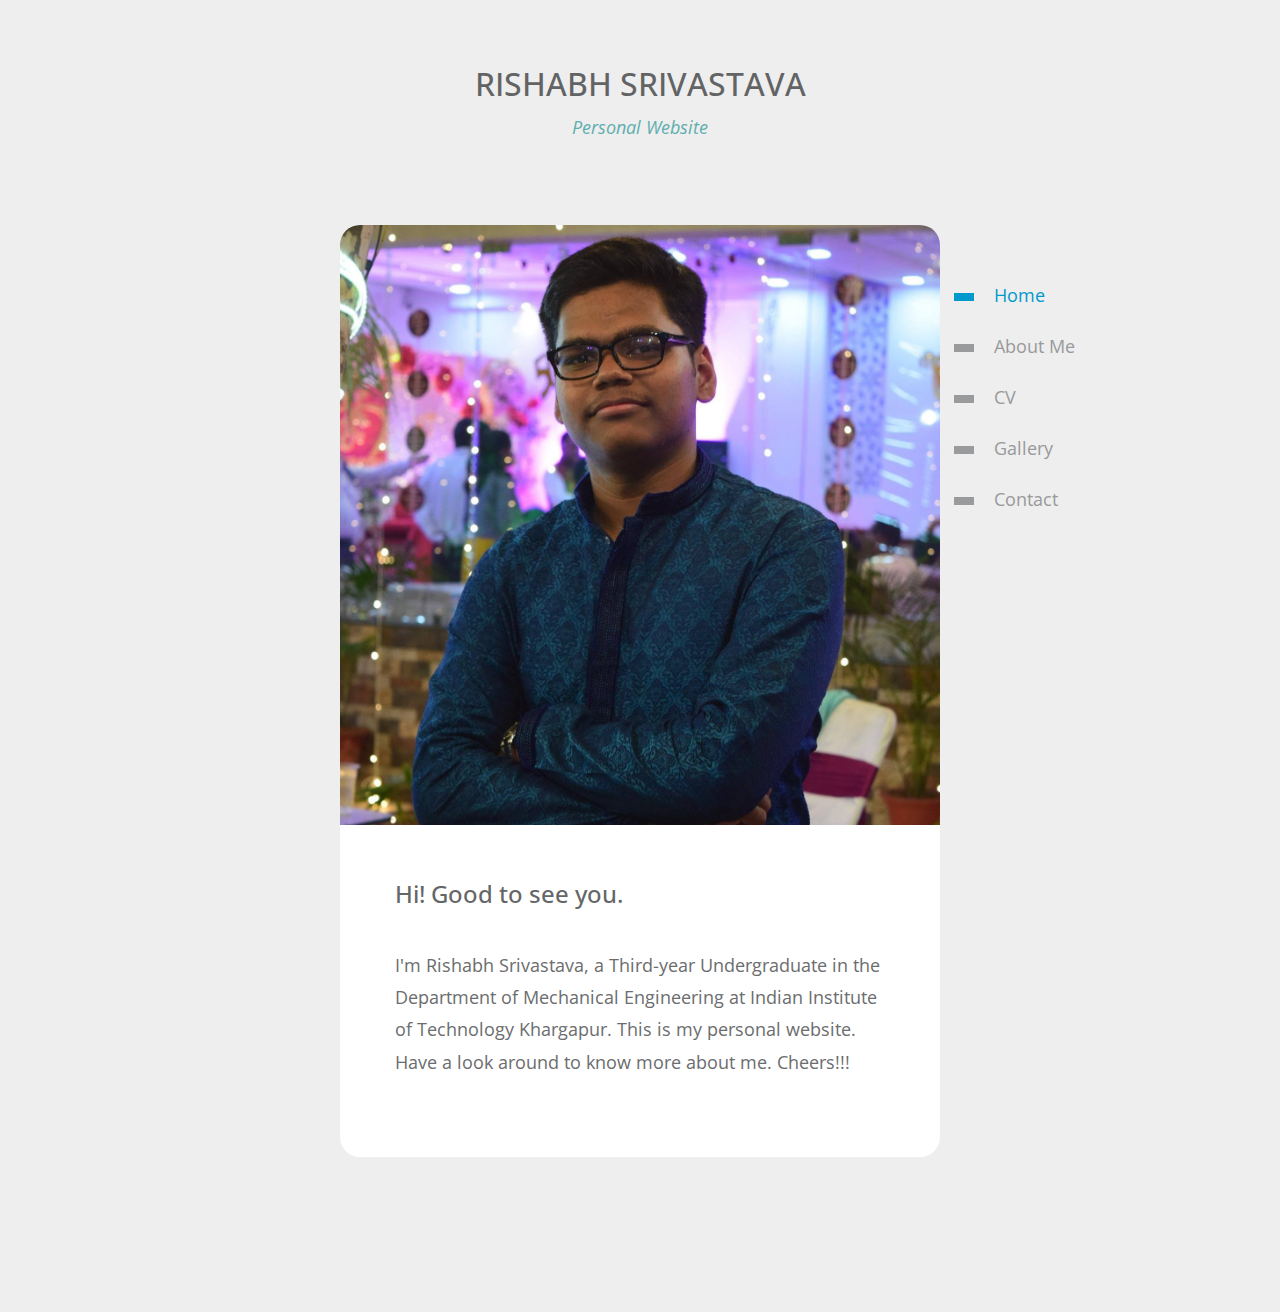
==== index.html @ 849064ad "My first commit" ====
<!DOCTYPE html>
<html lang="en">

<head>
  <meta charset="UTF-8" />
  <meta name="viewport" content="width=device-width, initial-scale=1.0" />
  <meta http-equiv="X-UA-Compatible" content="ie=edge" />
  <title>Rishabh Srivastava</title>

  <link rel="stylesheet" href="https://fonts.googleapis.com/css?family=Open+Sans:400,600" />
  <link rel="stylesheet" href="css/bootstrap.min.css" />
  <link rel="stylesheet" href="css/templatemo-style.css" />
<!--
Verticard Template
https://templatemo.com/tm-533-verticard
-->
</head>

<body>
  <div class="tm-page-container mx-auto">
    <header class="tm-header text-center">
      <h1 class="tm-title text-uppercase">Rishabh Srivastava</h1>
      <p class="tm-primary-color"><i>Personal Website</i></p>
    </header>

    <section class="tm-section">
      <nav class="tm-nav">
        <ul>
          <li class="active">
            <a href="index.html"><span class="tm-nav-deco"></span>Home</a>
          </li>
	  <li>
            <a href="about.html"><span class="tm-nav-deco"></span>About Me</a>
          </li>
	  <li>
            <a href="https://drive.google.com/file/d/1CT3iu3sZCoohfQ-L5EJhWIFVGArdaLhB/view?usp=sharing" target="_blank"><span class="tm-nav-deco"></span>CV</a>
          </li>
          <li>
            <a href="gallery.html"><span class="tm-nav-deco"></span>Gallery</a>
          </li>
          <li>
            <a href="contact.html"><span class="tm-nav-deco"></span>Contact</a>
          </li>
        </ul>
      </nav>
      <div class="tm-content-container">
        <figure class="mb-0">
          <img src="img/img-1.jpg" alt="Image" class="img-fluid tm-img" />
        </figure>
        <div class="tm-content">
          <h2 class="tm-page-title">Hi! Good to see you.</h2>
          <p class="mb-4">
            I'm Rishabh Srivastava, a Third-year Undergraduate in the Department of Mechanical Engineering at Indian Institute of Technology Khargapur. This is my personal website. Have a look around to know more about me. 
Cheers!!!
          </p>
          
        </div>
      </div>
    </section>

  </div>
</body>
</html>
---- css/templatemo-style.css ----
/*
Verticard Template
https://templatemo.com/tm-533-verticard
*/

body {
  font-family: "Open Sans", Arial, Helvetica, sans-serif;
  font-size: 18px;
  font-weight: 400;
  overflow-x: hidden;
  background-color: #eeeeee;
  color: #6C6D6E;
}

a {
  transition: all 0.3s ease;
}

a:hover,
a:focus {
  text-decoration: none;
}

p {
  line-height: 1.8;
}

.tm-primary-color {
  color: #61AEAE;
}

.tm-secondary-color {
  color: #0099CC;
}


.tm-page-container {
  max-width: 600px;
  width: 100%;  
}

.tm-section {
  margin-bottom: 155px;
  position: relative;
}

.tm-content-container {      
  border-radius: 20px;
  background-color: white;
}

.tm-nav {
  position: absolute;
  right: -150px;
  top: 45px;
}

.tm-nav > ul > li {
  list-style: none;
}

.tm-nav > ul > li > a {
  display: block;
  padding: 12px 15px;
  color: #999A9B;
}

.tm-nav > ul > li.active > a,
.tm-nav > ul > li > a:hover,
.tm-nav > ul > li > a:focus {
  color: #0299CC;
}

.tm-nav-deco {
  display: inline-block;
  width: 20px;
  height: 8px;
  background-color: #999A9B;
  vertical-align: middle;
  margin-right: 20px;
}

.tm-nav > ul > li.active > a > .tm-nav-deco,
.tm-nav > ul > li:hover > a > .tm-nav-deco
 {
  background-color: #0299CC;
}

.tm-content {  
  padding: 55px;
}

.tm-header {
  padding: 65px 15px;
}

.tm-title {
  font-size: 2rem;
  color: #626364;
}

.tm-page-title {
  font-size: 1.5rem;
  margin-bottom: 40px;
  color: #656667;
}

.tm-img {
  border-top-left-radius: 20px;
  border-top-right-radius: 20px;  
}

footer {
  font-size: 1rem;
  display: flex;
  justify-content: space-between;
  padding-bottom: 50px;
  color: #9A9B9C;
}

.tm-footer-link {
  color: #9A9B9C;
}

/* 
  Gallery Item Hover Effect
  https://tympanus.net/codrops/2014/06/19/ideas-for-subtle-hover-effects/
*/

/* Common style */
.tm-gallery-item figure {
	position: relative;	
	overflow: hidden;
	margin-bottom: 0;
	background: #3085a3;
	text-align: center;
	cursor: pointer;
}

.tm-gallery-item figure img {
	position: relative;
	display: block;
	min-height: 100%;
	max-width: 100%;
	opacity: 0.8;
}

.tm-gallery-item figure figcaption {
	color: #fff;
	text-transform: uppercase;
	font-size: 1.25em;
	-webkit-backface-visibility: hidden;
	backface-visibility: hidden;
}

.tm-gallery-item figure figcaption::before,
.tm-gallery-item figure figcaption::after {
	pointer-events: none;
}

.tm-gallery-item figure figcaption,
.tm-gallery-item figure figcaption > a {
	position: absolute;
	top: 0;
	left: 0;
	width: 100%;
	height: 100%;
}

/* Anchor will cover the whole item by default */
/* For some effects it will show as a button */
.tm-gallery-item figure figcaption > a {
	z-index: 1000;
	text-indent: 200%;
	white-space: nowrap;
	font-size: 0;
	opacity: 0;
}

.tm-gallery-item figure h2 {
	word-spacing: -0.15em;
	font-weight: 300;
}

.tm-gallery-item figure h2 span {	font-weight: 800; }

.tm-gallery-item figure h2,
.tm-gallery-item figure p {
	margin: 0;
}

.tm-gallery-item figure p {
	letter-spacing: 1px;
	font-size: 60.5%;
	max-width: 200px;
	margin: 0 auto;
}

/*---------------*/
/***** Bubba *****/
/*---------------*/

figure.effect-bubba {	background: #9e5406; }

figure.effect-bubba img {
	opacity: 1;
	-webkit-transition: opacity 0.35s;
	transition: opacity 0.35s;
}

figure.effect-bubba:hover img {
	opacity: 0.4;
}

figure.effect-bubba figcaption::before,
figure.effect-bubba figcaption::after {
	position: absolute;
	top: 15px;
	right: 15px;
	bottom: 15px;
	left: 15px;
	content: '';
	opacity: 0;
	-webkit-transition: opacity 0.35s, -webkit-transform 0.35s;
	transition: opacity 0.35s, transform 0.35s;
}

figure.effect-bubba figcaption::before {
	border-top: 1px solid #fff;
	border-bottom: 1px solid #fff;
	-webkit-transform: scale(0,1);
	transform: scale(0,1);
}

figure.effect-bubba figcaption::after {
	border-right: 1px solid #fff;
	border-left: 1px solid #fff;
	-webkit-transform: scale(1,0);
	transform: scale(1,0);
}

figure.effect-bubba h2 {
	font-size: 1.5rem;	
	-webkit-transition: -webkit-transform 0.35s;
	transition: transform 0.35s;
	-webkit-transform: translate3d(0,-5px,0);
	transform: translate3d(0,-5px,0);
	opacity: 0;
}

figure.effect-bubba p {
	width: 100%;
	padding: 10px;
	opacity: 0;
	-webkit-transition: opacity 0.35s, -webkit-transform 0.35s;
	transition: opacity 0.35s, transform 0.35s;
	-webkit-transform: translate3d(0,20px,0);
	transform: translate3d(0,20px,0);
}

figure.effect-bubba:hover figcaption::before,
figure.effect-bubba:hover figcaption::after {
	opacity: 1;
	-webkit-transform: scale(1);
	transform: scale(1);
}

figure.effect-bubba:hover h2,
figure.effect-bubba:hover p {
	opacity: 1;
	-webkit-transform: translate3d(0,0,0);
	transform: translate3d(0,0,0);
}

.tm-gallery {
  display: block;
  margin-top: 40px;
  margin-left: -30px;
  margin-right: -30px;
  margin-bottom: -20px;
}

.tm-gallery-item {
        display: block;
	margin-top: 15px;
	margin-bottom: 15px;
	max-width: 270px;
}

.tm-content-2 {
	padding-left: 45px;
	padding-right: 45px;
}

figcaption {
	display: flex;
	flex-direction: column;
	align-items: center;
	justify-content: center;
}

.tm-img-overlay-wrap {
	position: relative;
	min-height: 280px;
	background-image: url(../img/contact.jpg);
	background-repeat: no-repeat;
	background-size: cover;
	border-top-left-radius: 20px;
	border-top-right-radius: 20px;
}

.tm-img-overlay {
	border-top-left-radius: 20px;
	border-top-right-radius: 20px;
	position: absolute;
	top: 0;
	left: 0;
	width: 100%;
	height: 100%;
	background-color: rgba(0,0,0,0.5);
}

.tm-img-overlay-text {
	position: relative;
	z-index: 1000;
}

.tm-contact-form {
	max-width: 380px;
}

.form-group {
	margin-bottom: 35px;
}

.btn {
	font-size: 1.1rem;
	padding: 10px 35px;
	border: none;
}

.btn-primary {
	background-color: #9999CC;
}

.btn-primary:hover,
.btn-primary:focus {
	background-color: #9a9afc;
}

.tm-small {
	font-size: 90%;
}

@media (max-width: 945px) {
  .tm-nav {
    position: static;
  }

  .tm-page-container {
    padding-left: 15px;
    padding-right: 15px;
  }
}
.row{
display:inline;
margin-left:auto;
margin-right:auto;
width:50%;
}
.column {
  float: left;
  width: 10%;
  padding: 20px;
}

/* Clear floats after image containers */
.row::after {
  content: "";
  clear: both;
  display: table;
}
#photos {
   /* Prevent vertical gaps */
   line-height: 0;
   
   -webkit-column-count: 2;
   -webkit-column-gap:   0px;
   -moz-column-count:    2;
   -moz-column-gap:      0px;
   column-count:         2;
   column-gap:           0px;
}

#photos img {
  /* Just in case there are inline attributes */
  width: 100% !important;
  height: auto !important;
}
.container {
display:block;
   -webkit-column-gap:   0px;
   -moz-column-gap:      0px;
   column-gap:           0px;
  position: relative;
  width: 100%;
}

.image {
  display: block;
  width: 100%;
  height: 100%;
}

.overlay {
  position: absolute;
  top: 0;
  bottom: 0;
  left: 0;
  right: 0;
  height: 100%;
  width: 100%;
  opacity: 0;
  transition: .5s ease;
  background-color: #FFFAF0;
}
.container:hover .overlay{
opacity: 0.8;
}
/*.container:hover {
  opacity: 0.2;
}*/

.text {
  color: black;
  font-size: 13px;
  position: absolute;
  top: 50%;
  left: 50%;
  transform: translate(-50%, -50%);
  -ms-transform: translate(-50%, -50%);
}
@media (max-width: 1200px) {
  #photos {
  -moz-column-count:    4;
  -webkit-column-count: 4;
  column-count:         4;
  }
}
@media (max-width: 1000px) {
  #photos {
  -moz-column-count:    3;
  -webkit-column-count: 3;
  column-count:         3;
  }
}
@media (max-width: 800px) {
  #photos {
  -moz-column-count:    2;
  -webkit-column-count: 2;
  column-count:         2;
  }
}
@media (max-width: 400px) {
  #photos {
  -moz-column-count:    1;
  -webkit-column-count: 1;
  column-count:         1;
  }
}

body {
  margin: 0;
  padding: 0;
}


Resources
@media (max-width: 575px) {
	.tm-gallery-item {
		max-width: 100%;
		height: auto;
	}
}

@media (max-width: 480px) {
  footer {
    display: block;
  }

  footer span {
    display: block;
    padding: 15px;
  }
}
}
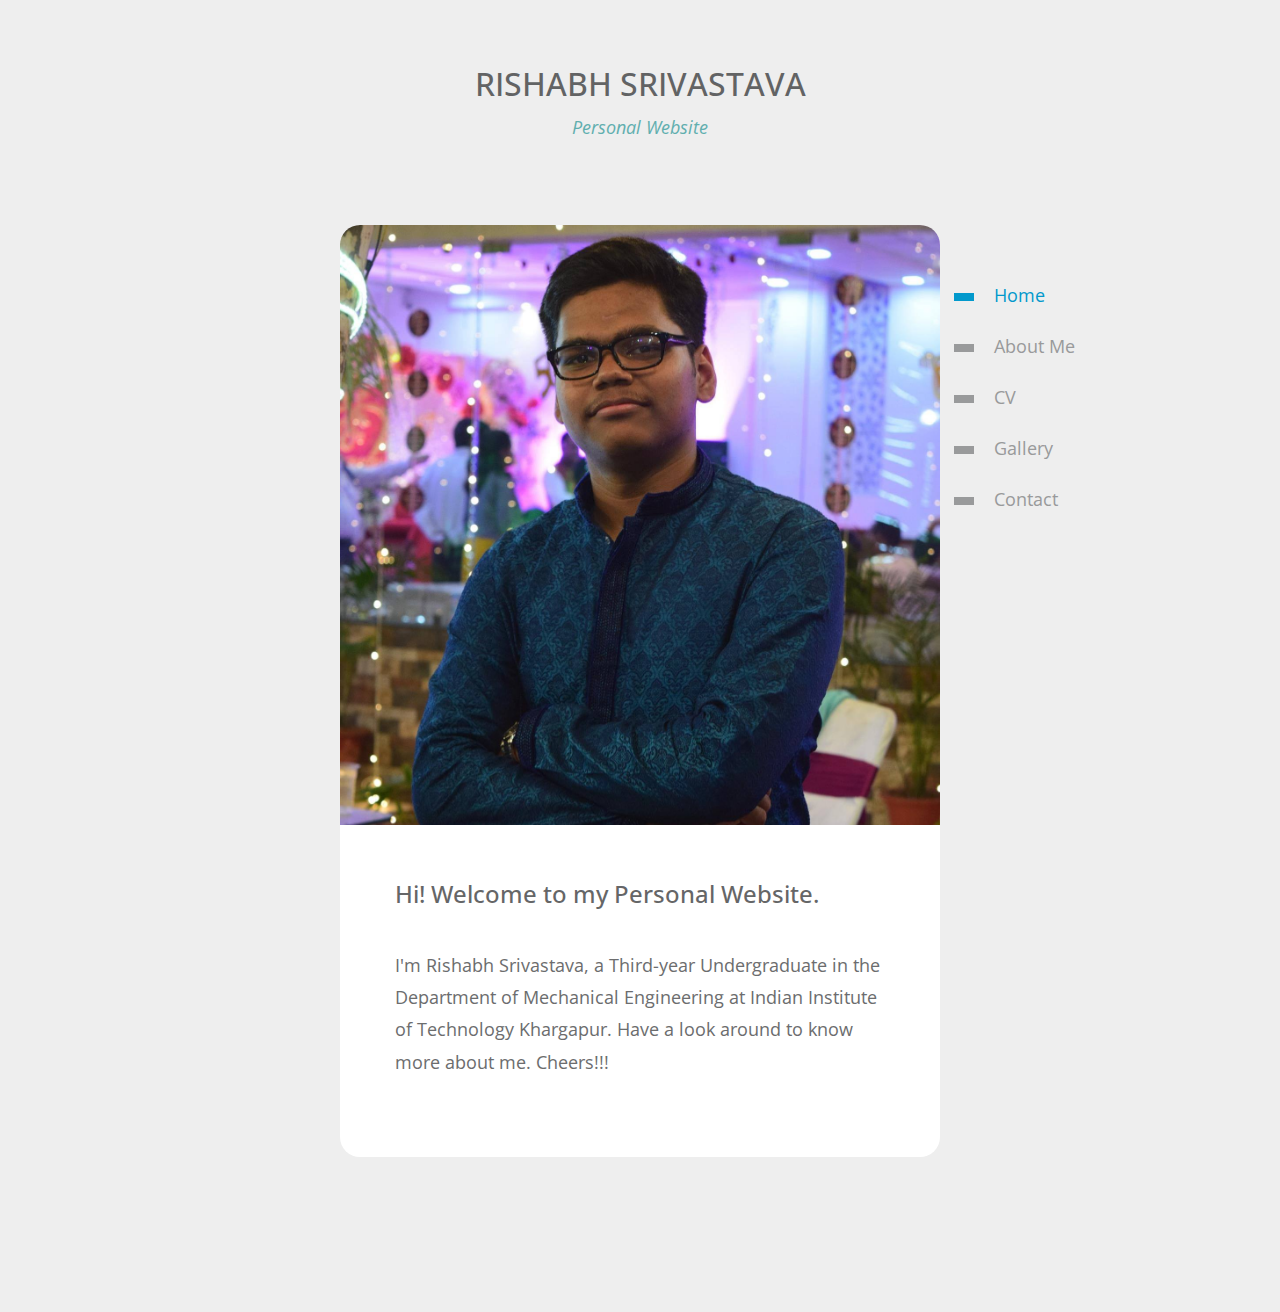
==== commit bf35e0c4: "up" ====
--- a/index.html
+++ b/index.html
@@ -48,9 +48,9 @@
           <img src="img/img-1.jpg" alt="Image" class="img-fluid tm-img" />
         </figure>
         <div class="tm-content">
-          <h2 class="tm-page-title">Hi! Good to see you.</h2>
+          <h2 class="tm-page-title">Hi! Welcome to my Personal Website.</h2>
           <p class="mb-4">
-            I'm Rishabh Srivastava, a Third-year Undergraduate in the Department of Mechanical Engineering at Indian Institute of Technology Khargapur. This is my personal website. Have a look around to know more about me. 
+            I'm Rishabh Srivastava, a Third-year Undergraduate in the Department of Mechanical Engineering at Indian Institute of Technology Khargapur. Have a look around to know more about me. 
 Cheers!!!
           </p>
           
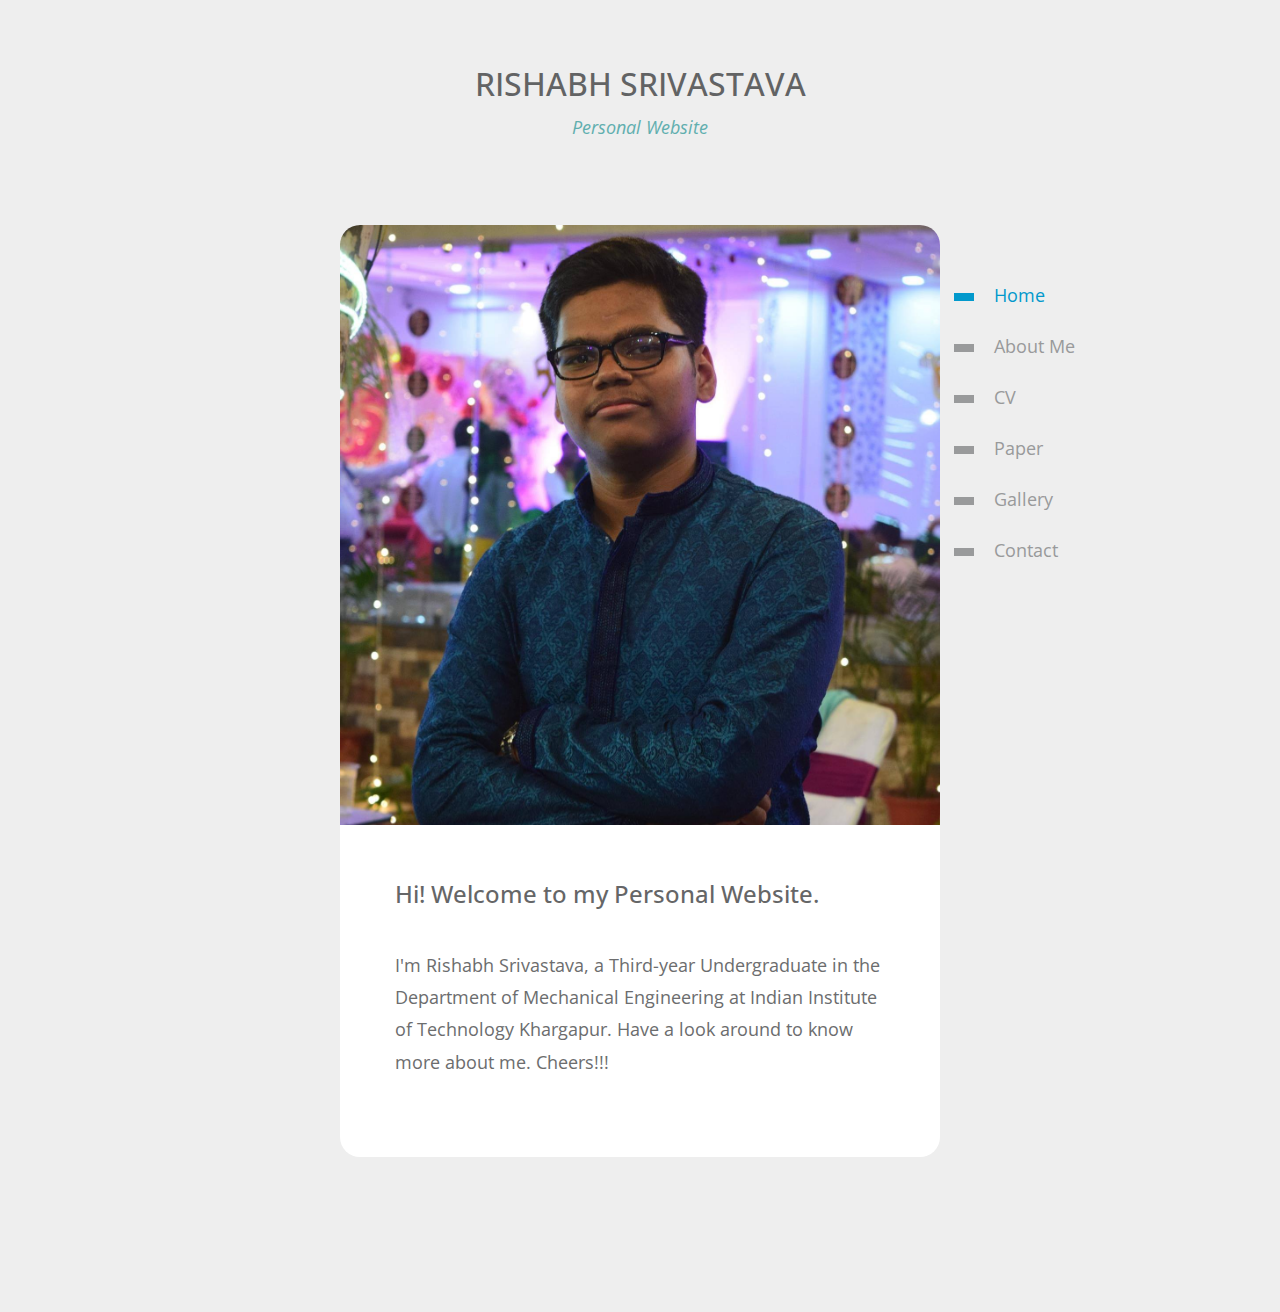
==== commit 1110579b: "up2" ====
--- a/index.html
+++ b/index.html
@@ -35,6 +35,10 @@
 	  <li>
             <a href="https://drive.google.com/file/d/1CT3iu3sZCoohfQ-L5EJhWIFVGArdaLhB/view?usp=sharing" target="_blank"><span class="tm-nav-deco"></span>CV</a>
           </li>
+	  <li>
+            <a href="http://www.ijcsit.com/docs/Volume%2011/vol11issue04/ijcsit2020110406.pdf" target="_blank"><span class="tm-nav-deco"></span>Paper</a>
+        </li>
+
           <li>
             <a href="gallery.html"><span class="tm-nav-deco"></span>Gallery</a>
           </li>
